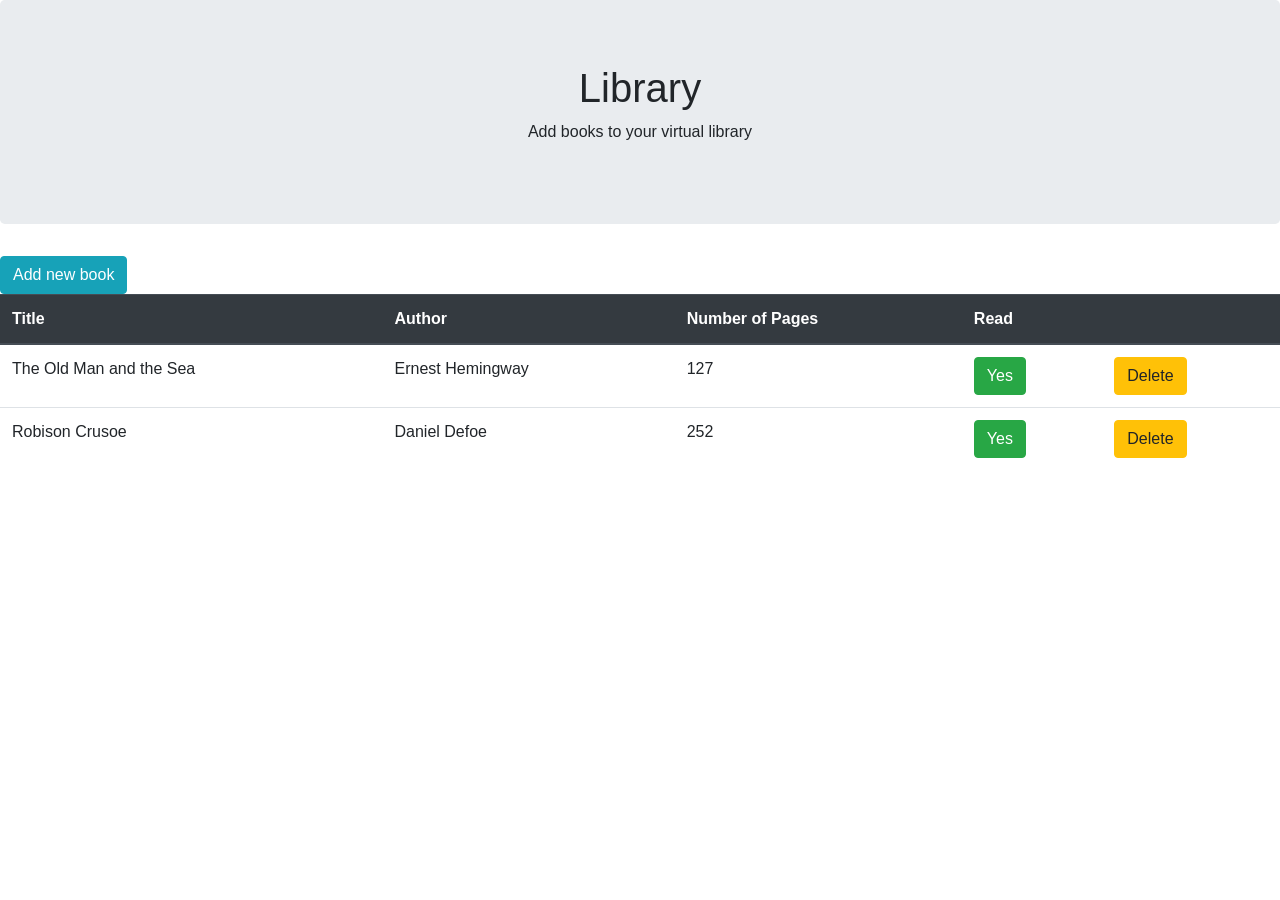
==== debugging/book-library/index.html @ 0baa0bf6 "index.html - set html lang=en and remove onclick submit() from input submit as this should be done i" ====
<!DOCTYPE html>
<html lang="en">

<head>
  <title> </title>
  <meta charset="utf-8" name="viewport" content="width=device-width, initial-scale=1.0" />
  <script src="https://ajax.googleapis.com/ajax/libs/jquery/3.4.1/jquery.min.js"></script>
  <script src="https://cdnjs.cloudflare.com/ajax/libs/popper.js/1.16.0/umd/popper.min.js"></script>
  <script src="https://maxcdn.bootstrapcdn.com/bootstrap/4.4.1/js/bootstrap.min.js"></script>
  <link rel="stylesheet" href="https://maxcdn.bootstrapcdn.com/bootstrap/4.4.1/css/bootstrap.min.css" />
  <link rel="stylesheet" type="text/css" href="style.css" />
</head>

<body>
  <div class="jumbotron text-center">
    <h1>Library</h1>
    <p>Add books to your virtual library</p>
  </div>

  <button data-toggle="collapse" data-target="#demo" class="btn btn-info">
    Add new book
  </button>

  <div id="demo" class="collapse">
    <div class="form-group">
      <label for="title">Title:</label>
      <input type="title" class="form-control" id="title" name="title" required />
      <label for="author">Author: </label>
      <input type="author" class="form-control" id="author" name="author" required />
      <label for="pages">Pages:</label>
      <input type="number" class="form-control" id="pages" name="pages" required />
      <label class="form-check-label">
        <input type="checkbox" class="form-check-input" id="check" value="" />Read
      </label>
      <input type="submit" value="Submit" class="btn btn-primary" />
    </div>
  </div>

  <table class="table" id="display">
    <thead class="thead-dark">
      <tr>
        <th>Title</th>
        <th>Author</th>
        <th>Number of Pages</th>
        <th>Read</th>
        <th></th>
      </tr>
    </thead>
    <tbody>
      <tr>
        <td></td>
        <td></td>
        <td></td>
        <td></td>
        <td></td>
      </tr>
    </tbody>
  </table>

  <script src="script.js"></script>
</body>

</html>
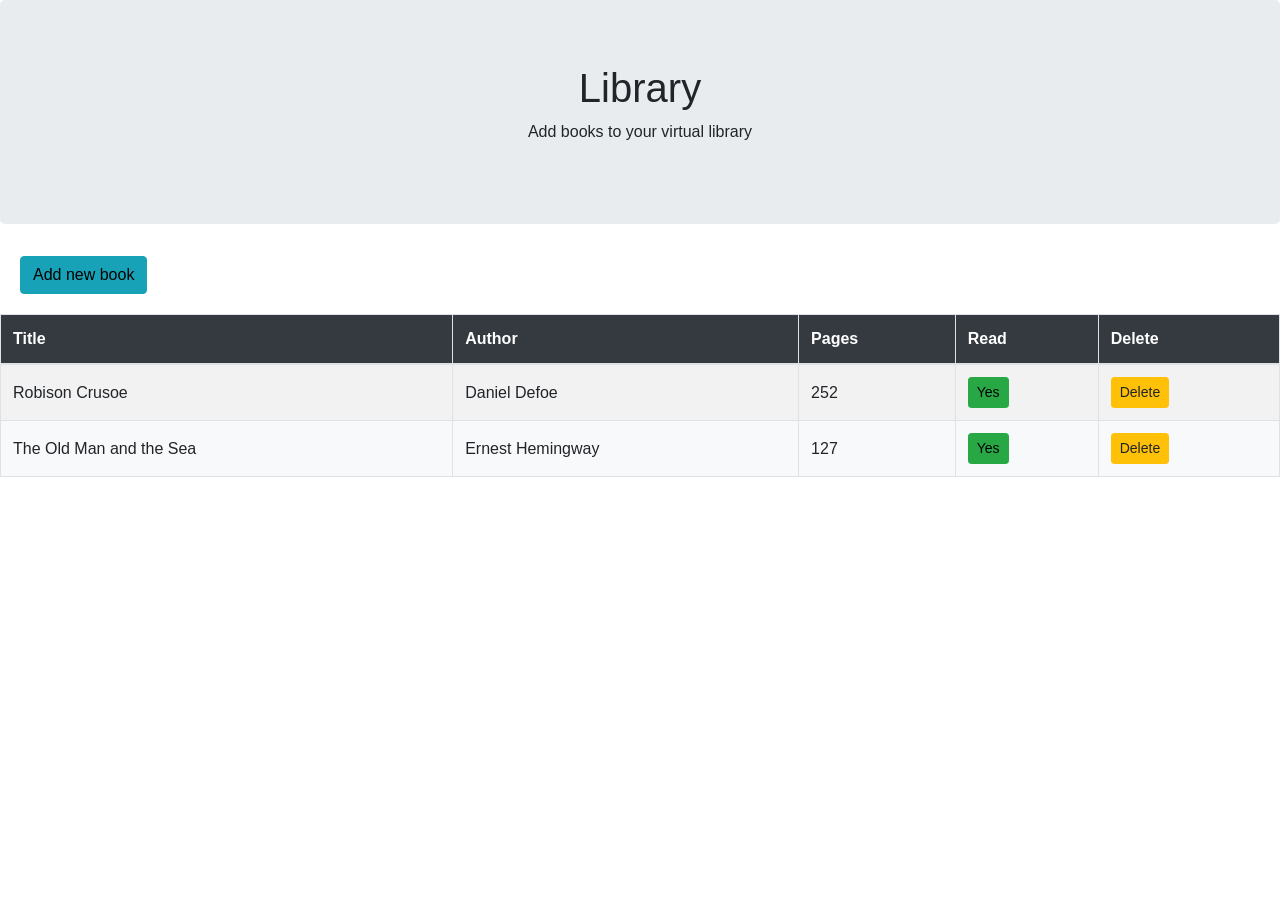
==== commit cfbfb131: "update index.html - correct errors and add a table template - script.js - update to accept populate " ====
--- a/debugging/book-library/index.html
+++ b/debugging/book-library/index.html
@@ -2,7 +2,7 @@
 <html lang="en">
 
 <head>
-  <title> </title>
+  <title> Book Library</title>
   <meta charset="utf-8" name="viewport" content="width=device-width, initial-scale=1.0" />
   <script src="https://ajax.googleapis.com/ajax/libs/jquery/3.4.1/jquery.min.js"></script>
   <script src="https://cdnjs.cloudflare.com/ajax/libs/popper.js/1.16.0/umd/popper.min.js"></script>
@@ -12,50 +12,55 @@
 </head>
 
 <body>
-  <div class="jumbotron text-center">
-    <h1>Library</h1>
-    <p>Add books to your virtual library</p>
-  </div>
+  <template id="book-template">
+    <thead>
+      <th>Title</th>
+      <th>Author</th>
+      <th>Pages</th>
+      <th>Read</th>
+      <th>Delete</th>
+    </thead>
+  </template>
+  <main>
+    <header>
+      <div class="jumbotron text-center">
+        <h1>Library</h1>
+        <p>Add books to your virtual library</p>
+      </div>
 
-  <button data-toggle="collapse" data-target="#demo" class="btn btn-info">
-    Add new book
-  </button>
+      <button data-toggle="collapse" data-target="#demo" class="btn btn-info">
+        Add new book
+      </button>
 
-  <div id="demo" class="collapse">
-    <div class="form-group">
-      <label for="title">Title:</label>
-      <input type="title" class="form-control" id="title" name="title" required />
-      <label for="author">Author: </label>
-      <input type="author" class="form-control" id="author" name="author" required />
-      <label for="pages">Pages:</label>
-      <input type="number" class="form-control" id="pages" name="pages" required />
-      <label class="form-check-label">
-        <input type="checkbox" class="form-check-input" id="check" value="" />Read
-      </label>
-      <input type="submit" value="Submit" class="btn btn-primary" />
-    </div>
-  </div>
+      <div id="demo" class="collapse">
+        <form class="form-group" id="add-book">
+          <div>
+            <label for="title">Title:</label>
+            <input type="text" class="form-control" id="title" name="title" />
+            <span class="error error-title"></span>
+          </div>
+          <div>
+            <label for="author">Author: </label>
+            <input type="text" class="form-control" id="author" name="author" />
+            <span class="error error-author"></span>
+          </div>
+          <div>
+            <label for="pages">Pages:</label>
+            <input type="number" class="form-control" id="pages" name="pages" />
+            <span class="error error-pages"></span>
+          </div>
+          <div>
+            <label class="form-check-label">
+              <input type="checkbox" class="form-check-input" id="check" value="" />Read
+            </label>
 
-  <table class="table" id="display">
-    <thead class="thead-dark">
-      <tr>
-        <th>Title</th>
-        <th>Author</th>
-        <th>Number of Pages</th>
-        <th>Read</th>
-        <th></th>
-      </tr>
-    </thead>
-    <tbody>
-      <tr>
-        <td></td>
-        <td></td>
-        <td></td>
-        <td></td>
-        <td></td>
-      </tr>
-    </tbody>
-  </table>
+            <input type="submit" value="Submit" class="btn btn-primary" id="submit-button" />
+        </form>
+      </div>
+    </header>
+    <section class="display-books"></section>
+
+  </main>
 
   <script src="script.js"></script>
 </body>
--- a/debugging/book-library/style.css
+++ b/debugging/book-library/style.css
@@ -0,0 +1,94 @@
+.form-group {
+  width: 400px;
+  min-height: 360px;
+  align-self: left;
+  padding-left: 20px;
+  padding-bottom: 20px;
+}
+
+.btn {
+  display: block;
+}
+
+.form-check-label {
+  padding-left: 20px;
+  margin: 5px 0px 5px 0px;
+}
+
+button.btn-info {
+  margin: 20px;
+  color: black;
+}
+
+.display-books table {
+  width: 100%;
+  margin-top: 20px;
+  border-collapse: collapse;
+}
+
+.display-books th,
+.display-books td {
+  padding: 0.75rem;
+  border: 1px solid #dee2e6;
+  text-align: left;
+  vertical-align: middle;
+}
+
+.display-books thead th {
+  background-color: #343a40;
+  color: white;
+}
+
+.display-books tbody tr:nth-child(even) {
+  background-color: #f8f9fa;
+}
+
+.display-books .book-delete {
+  color: #dc3545;
+  font-weight: 600;
+}
+
+.display-books .book-read {
+  font-weight: 600;
+}
+
+.display-books .book-read .btn,
+.display-books .book-delete .btn {
+  width: 100%;
+  max-width: 90px;
+}
+
+.form-control.is-invalid {
+  border-color: #dc3545;
+  box-shadow: 0 0 0 0.2rem rgba(220, 53, 69, 0.25);
+}
+
+.invalid-feedback {
+  display: none;
+  color: #dc3545;
+  font-size: 0.875rem;
+  margin-bottom: 0.5rem;
+}
+
+.invalid-feedback.show {
+  display: block;
+}
+
+/* error messages */
+.error {
+  color: red;
+  font-size: 0.8rem;
+}
+
+.book-delete-message {
+  position: fixed;
+  top: 50%;
+  left: 50%;
+  transform: translate(-50%, -50%);
+  background: #ff7f7f;
+  color: white;
+  padding: 1rem 2rem;
+  border-radius: 6px;
+  z-index: 1000;
+  box-shadow: 0 4px 12px rgba(0, 0, 0, 0.2);
+}
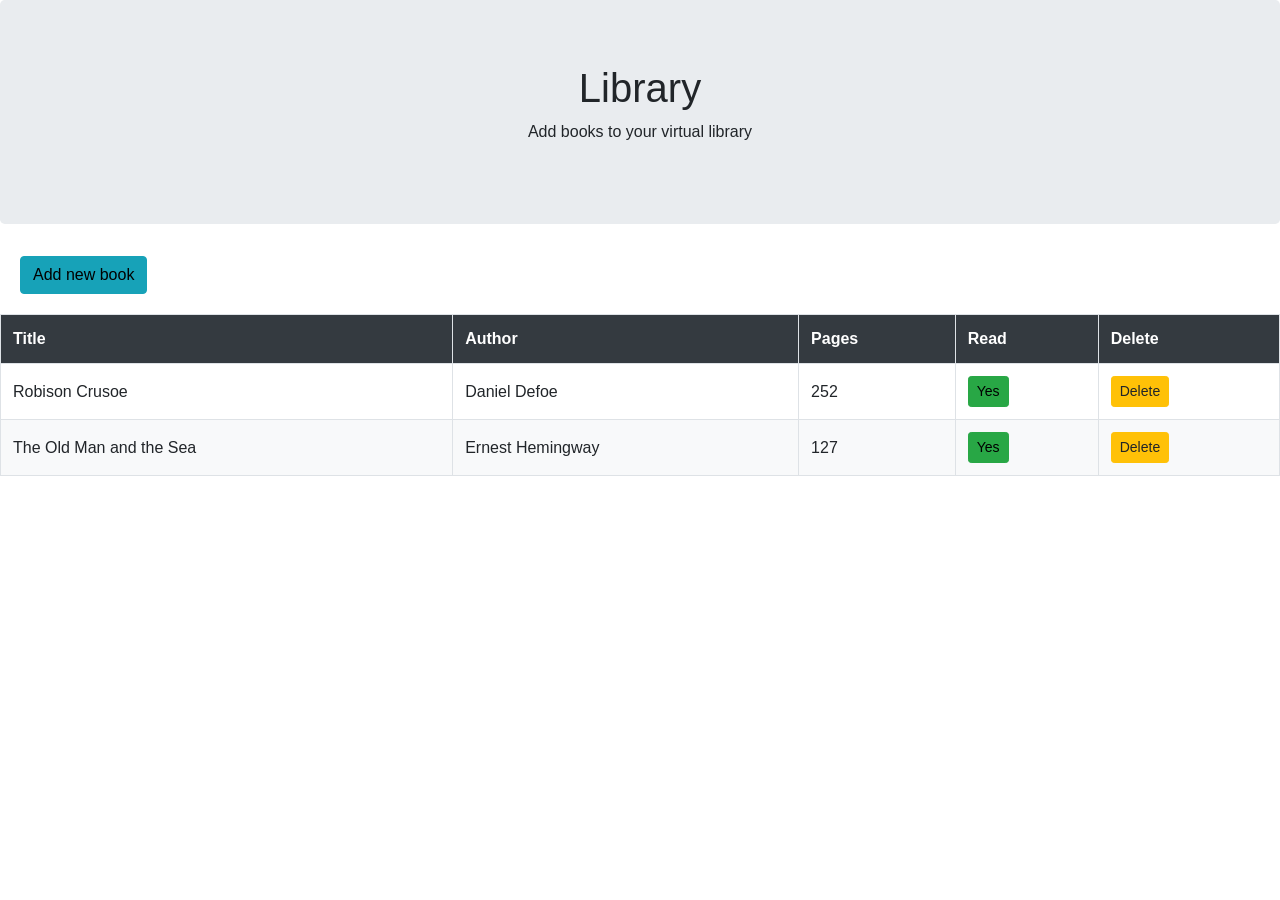
==== commit 0e2ea0a2: "update my code to fix issues highlighted by volunteer review" ====
--- a/debugging/book-library/index.html
+++ b/debugging/book-library/index.html
@@ -3,24 +3,16 @@
 
 <head>
   <title> Book Library</title>
-  <meta charset="utf-8" name="viewport" content="width=device-width, initial-scale=1.0" />
+  <meta charset="utf-8">
+  <meta name="viewport" content="width=device-width, initial-scale=1.0">
   <script src="https://ajax.googleapis.com/ajax/libs/jquery/3.4.1/jquery.min.js"></script>
   <script src="https://cdnjs.cloudflare.com/ajax/libs/popper.js/1.16.0/umd/popper.min.js"></script>
   <script src="https://maxcdn.bootstrapcdn.com/bootstrap/4.4.1/js/bootstrap.min.js"></script>
-  <link rel="stylesheet" href="https://maxcdn.bootstrapcdn.com/bootstrap/4.4.1/css/bootstrap.min.css" />
-  <link rel="stylesheet" type="text/css" href="style.css" />
+  <link rel="stylesheet" href="https://maxcdn.bootstrapcdn.com/bootstrap/4.4.1/css/bootstrap.min.css">
+  <link rel="stylesheet" type="text/css" href="style.css">
 </head>
 
 <body>
-  <template id="book-template">
-    <thead>
-      <th>Title</th>
-      <th>Author</th>
-      <th>Pages</th>
-      <th>Read</th>
-      <th>Delete</th>
-    </thead>
-  </template>
   <main>
     <header>
       <div class="jumbotron text-center">
@@ -36,33 +28,48 @@
         <form class="form-group" id="add-book">
           <div>
             <label for="title">Title:</label>
-            <input type="text" class="form-control" id="title" name="title" />
+            <input type="text" class="form-control" id="title" name="title" required>
             <span class="error error-title"></span>
           </div>
           <div>
             <label for="author">Author: </label>
-            <input type="text" class="form-control" id="author" name="author" />
+            <input type="text" class="form-control" id="author" name="author" required>
             <span class="error error-author"></span>
           </div>
           <div>
             <label for="pages">Pages:</label>
-            <input type="number" class="form-control" id="pages" name="pages" />
+            <input type="text" class="form-control" id="pages" name="pages" required inputmode="numeric"
+              pattern="[0-9]*" autocomplete="off">
             <span class="error error-pages"></span>
           </div>
-          <div>
-            <label class="form-check-label">
-              <input type="checkbox" class="form-check-input" id="check" value="" />Read
-            </label>
 
-            <input type="submit" value="Submit" class="btn btn-primary" id="submit-button" />
+          <label class="form-check-label" for="check">
+            <input type="checkbox" class="form-check-input" id="check" name="check" value="read">Read
+          </label>
+
+          <input type="submit" value="Submit" class="btn btn-primary" id="submit-button">
         </form>
       </div>
     </header>
-    <section class="display-books"></section>
+    <table id="book-table">
+      <thead>
+        <tr>
+          <th>Title</th>
+          <th>Author</th>
+          <th>Pages</th>
+          <th>Read</th>
+          <th>Delete</th>
+        </tr>
+      </thead>
+      <tbody id="display-books">
+
+      </tbody>
+    </table>
+
 
   </main>
 
-  <script src="script.js"></script>
+  <script src="script.js" type="module"></script>
 </body>
 
 </html>
--- a/debugging/book-library/style.css
+++ b/debugging/book-library/style.css
@@ -20,40 +20,40 @@
   color: black;
 }
 
-.display-books table {
+#book-table {
   width: 100%;
   margin-top: 20px;
   border-collapse: collapse;
 }
 
-.display-books th,
-.display-books td {
+#book-table th,
+#book-table td {
   padding: 0.75rem;
   border: 1px solid #dee2e6;
   text-align: left;
   vertical-align: middle;
 }
 
-.display-books thead th {
+#book-table thead th {
   background-color: #343a40;
   color: white;
 }
 
-.display-books tbody tr:nth-child(even) {
+#book-table tbody tr:nth-child(even) {
   background-color: #f8f9fa;
 }
 
-.display-books .book-delete {
+#book-table .book-delete {
   color: #dc3545;
   font-weight: 600;
 }
 
-.display-books .book-read {
+#book-table .book-read {
   font-weight: 600;
 }
 
-.display-books .book-read .btn,
-.display-books .book-delete .btn {
+#book-table .book-read .btn,
+#book-table .book-delete .btn {
   width: 100%;
   max-width: 90px;
 }
